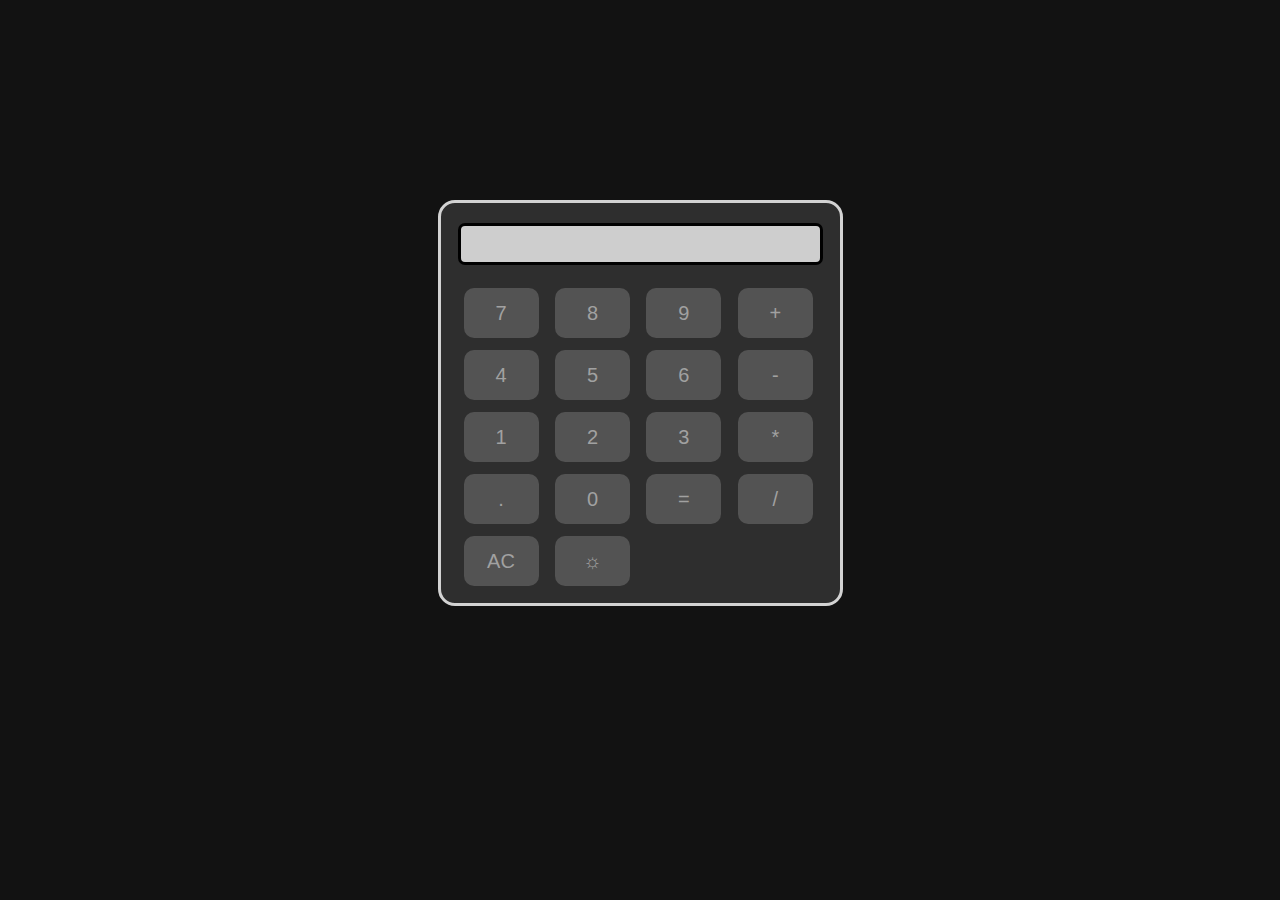
==== index.html @ 60aa8a6c "codigo refactorizdo" ====
<!DOCTYPE html>
<html lang="en">
  <head>
    <meta charset="UTF-8" />
    <meta name="viewport" content="width=device-width, initial-scale=1.0" />
    <title>Calculadora JS</title>

    <link href="css/estilos.css" rel="stylesheet" />
  </head>
  <body id="body">
  
      <div id="main">
        <div id="output"></div>
        <div id="buttonContainer">
          <div class="botones1">
            <button class="boton">7</button>
            <button class="boton">8</button>
            <button class="boton">9</button>
            <button class="boton">+</button>
          </div>
          <div class="botones2">
            <button class="boton">4</button>
            <button class="boton">5</button>
            <button class="boton">6</button>
            <button class="boton">-</button>
          </div>
          <div class="botones3">
            <button class="boton">1</button>
            <button class="boton">2</button>
            <button class="boton">3</button>
            <button class="boton">*</button>
          </div>
          <div class="botones4">
            <button class="boton">.</button>
            <button class="boton">0</button>
            <button id="=" class="boton">=</button>
            <button class="boton">/</button>

            <div class="botones5">
              <button id="AC" class="boton">AC</button>
              <button id ="themeBtn" class="boton">☼</button>
            </div>
          </div>
        </div>
      </div>

    <script src="scripts/click_botones.js"></script>
    <script src="scripts/cambioTema.js"></script>
  </body>
</html>
---- css/estilos.css ----
body {
  background-color: rgba(18,18,18,255);
  display: flex;
  justify-content: center;
  align-items: center;
  margin-top: 200px;
}

p {
  margin-top: 0px;
  margin-bottom: 0px;

}

#main {
  background-color: #2e2e2e;
  border-style: solid;
  border-color: #d3d3d3;
  border-radius: 17px;
  height: 380px;
  width: 365px;
  padding-top: 20px;
  padding-left: 17px;
  padding-right: 17px;
  font-family: 'Lucida Sans', 'Lucida Sans Regular', 'Lucida Grande', 'Lucida Sans Unicode', Geneva, Verdana, sans-serif;
  transition: background-color 0.3s;
}

div#output {
  background-color: #cecece;
  border-style: solid;
  border-color: rgb(0, 0, 0);
  border-radius: 7px;
  padding-left: 20px;
  padding-right: 20px;
  padding-top: 7px;
  padding-bottom: 14px;
  margin-bottom: 17px;
  height: 15px;
  text-align: right;
}

div.botones1, .botones2, .botones3, .botones4 {
  height: fit-content;
  width: fit-content;
}

button {
  height: 50px;
  width: 75px;
  margin: 6px;
  font-family: 'Lucida Sans', 'Lucida Sans Regular', 'Lucida Grande', 'Lucida Sans Unicode', Geneva, Verdana, sans-serif;
  font-size: 20px;
  border-radius: 10px;
  background-color :#535353;
  color: rgb(161, 161, 161);
  border: none;
  padding: 10px 20px;
  cursor: pointer;
  transition: background-color 0.3s;
}

#botonTema {
  background-color: #f7e5c5;
}
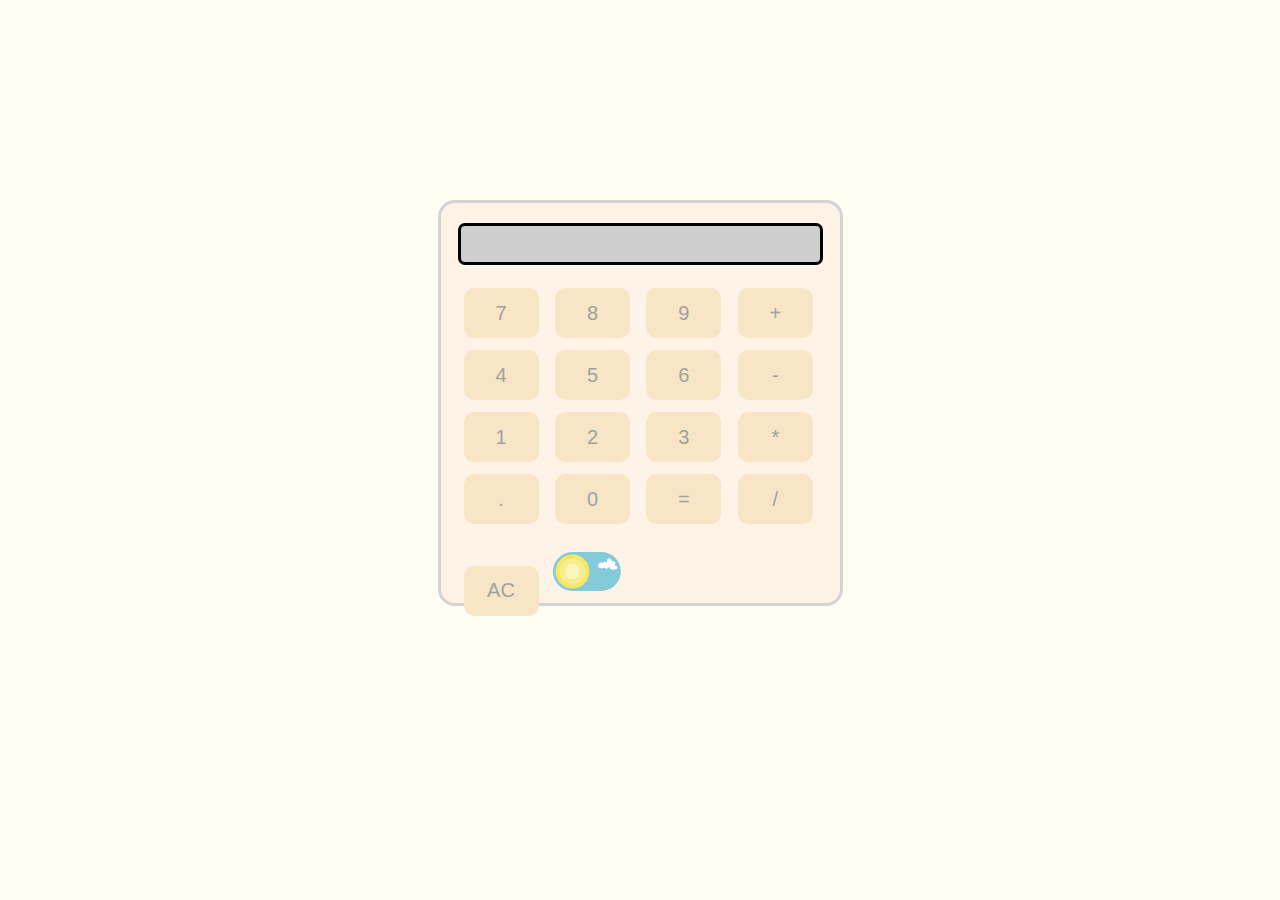
==== commit cf36fcc6: "boton tema a medias" ====
--- a/index.html
+++ b/index.html
@@ -38,7 +38,63 @@
 
             <div class="botones5">
               <button id="AC" class="boton">AC</button>
-              <button id ="themeBtn" class="boton">☼</button>
+              <label id="theme-toggle-button">
+                <input type="checkbox" id="toggle">
+                <svg viewBox="0 0 69.667 44" xmlns:xlink="http://www.w3.org/1999/xlink" xmlns="http://www.w3.org/2000/svg">
+                  <g transform="translate(3.5 3.5)" data-name="Component 15 – 1" id="Component_15_1">
+                    
+                    
+                    <g filter="url(#container)" transform="matrix(1, 0, 0, 1, -3.5, -3.5)">
+                      <rect fill="#83cbd8" transform="translate(3.5 3.5)" rx="17.5" height="35" width="60.667" data-name="container" id="container"></rect>
+                    </g>
+                    
+                    <g transform="translate(2.333 2.333)" id="button">
+                      
+                      <g data-name="sun" id="sun">
+                        <g filter="url(#sun-outer)" transform="matrix(1, 0, 0, 1, -5.83, -5.83)">
+                          <circle fill="#f8e664" transform="translate(5.83 5.83)" r="15.167" cy="15.167" cx="15.167" data-name="sun-outer" id="sun-outer-2"></circle>
+                        </g>
+                        <g filter="url(#sun)" transform="matrix(1, 0, 0, 1, -5.83, -5.83)">
+                          <path fill="rgba(246,254,247,0.29)" transform="translate(9.33 9.33)" d="M11.667,0A11.667,11.667,0,1,1,0,11.667,11.667,11.667,0,0,1,11.667,0Z" data-name="sun" id="sun-3"></path>
+                        </g>
+                        <circle fill="#fcf4b9" transform="translate(8.167 8.167)" r="7" cy="7" cx="7" id="sun-inner"></circle>
+                      </g>
+                      
+                        
+                      <g data-name="moon" id="moon">
+                        <g filter="url(#moon)" transform="matrix(1, 0, 0, 1, -31.5, -5.83)">
+                          <circle fill="#cce6ee" transform="translate(31.5 5.83)" r="15.167" cy="15.167" cx="15.167" data-name="moon" id="moon-3"></circle>
+                        </g>
+                        <g fill="#a6cad0" transform="translate(-24.415 -1.009)" id="patches">
+                          <circle transform="translate(43.009 4.496)" r="2" cy="2" cx="2"></circle>
+                          <circle transform="translate(39.366 17.952)" r="2" cy="2" cx="2" data-name="patch"></circle>
+                          <circle transform="translate(33.016 8.044)" r="1" cy="1" cx="1" data-name="patch"></circle>
+                          <circle transform="translate(51.081 18.888)" r="1" cy="1" cx="1" data-name="patch"></circle>
+                          <circle transform="translate(33.016 22.503)" r="1" cy="1" cx="1" data-name="patch"></circle>
+                          <circle transform="translate(50.081 10.53)" r="1.5" cy="1.5" cx="1.5" data-name="patch"></circle>
+                        </g>
+                      </g>
+                    </g>
+                    
+                    
+                    <g filter="url(#cloud)" transform="matrix(1, 0, 0, 1, -3.5, -3.5)">
+                      <path fill="#fff" transform="translate(-3466.47 -160.94)" d="M3512.81,173.815a4.463,4.463,0,0,1,2.243.62.95.95,0,0,1,.72-1.281,4.852,4.852,0,0,1,2.623.519c.034.02-.5-1.968.281-2.716a2.117,2.117,0,0,1,2.829-.274,1.821,1.821,0,0,1,.854,1.858c.063.037,2.594-.049,3.285,1.273s-.865,2.544-.807,2.626a12.192,12.192,0,0,1,2.278.892c.553.448,1.106,1.992-1.62,2.927a7.742,7.742,0,0,1-3.762-.3c-1.28-.49-1.181-2.65-1.137-2.624s-1.417,2.2-2.623,2.2a4.172,4.172,0,0,1-2.394-1.206,3.825,3.825,0,0,1-2.771.774c-3.429-.46-2.333-3.267-2.2-3.55A3.721,3.721,0,0,1,3512.81,173.815Z" data-name="cloud" id="cloud"></path>
+                    </g>
+              
+                    
+                    <g fill="#def8ff" transform="translate(3.585 1.325)" id="stars">
+                      <path transform="matrix(-1, 0.017, -0.017, -1, 24.231, 3.055)" d="M.774,0,.566.559,0,.539.458.933.25,1.492l.485-.361.458.394L1.024.953,1.509.592.943.572Z"></path>
+                      <path transform="matrix(-0.777, 0.629, -0.629, -0.777, 23.185, 12.358)" d="M1.341.529.836.472.736,0,.505.46,0,.4.4.729l-.231.46L.605.932l.4.326L.9.786Z" data-name="star"></path>
+                      <path transform="matrix(0.438, 0.899, -0.899, 0.438, 23.177, 29.735)" d="M.015,1.065.475.9l.285.365L.766.772l.46-.164L.745.494.751,0,.481.407,0,.293.285.658Z" data-name="star"></path>
+                      <path transform="translate(12.677 0.388) rotate(104)" d="M1.161,1.6,1.059,1,1.574.722.962.607.86,0,.613.572,0,.457.446.881.2,1.454l.516-.274Z" data-name="star"></path>
+                      <path transform="matrix(-0.07, 0.998, -0.998, -0.07, 11.066, 15.457)" d="M.873,1.648l.114-.62L1.579.945,1.03.62,1.144,0,.706.464.157.139.438.7,0,1.167l.592-.083Z" data-name="star"></path>
+                      <path transform="translate(8.326 28.061) rotate(11)" d="M.593,0,.638.724,0,.982l.7.211.045.724.36-.64.7.211L1.342.935,1.7.294,1.063.552Z" data-name="star"></path>
+                      <path transform="translate(5.012 5.962) rotate(172)" d="M.816,0,.5.455,0,.311.323.767l-.312.455.516-.215.323.456L.827.911,1.343.7.839.552Z" data-name="star"></path>
+                      <path transform="translate(2.218 14.616) rotate(169)" d="M1.261,0,.774.571.114.3.487.967,0,1.538.728,1.32l.372.662.047-.749.728-.218L1.215.749Z" data-name="star"></path>
+                    </g>
+                  </g>
+                </svg>
+              </label>
             </div>
           </div>
         </div>
@@ -46,5 +102,6 @@
 
     <script src="scripts/click_botones.js"></script>
     <script src="scripts/cambioTema.js"></script>
+    <script src="scripts/animation.js"></script>
   </body>
 </html>
--- a/css/estilos.css
+++ b/css/estilos.css
@@ -1,5 +1,5 @@
 body {
-  background-color: rgba(18,18,18,255);
+  background-color: rgb(253, 253, 242);
   display: flex;
   justify-content: center;
   align-items: center;
@@ -13,7 +13,7 @@
 }
 
 #main {
-  background-color: #2e2e2e;
+  background-color: #fff3e8;
   border-style: solid;
   border-color: #d3d3d3;
   border-radius: 17px;
@@ -52,14 +52,92 @@
   font-family: 'Lucida Sans', 'Lucida Sans Regular', 'Lucida Grande', 'Lucida Sans Unicode', Geneva, Verdana, sans-serif;
   font-size: 20px;
   border-radius: 10px;
-  background-color :#535353;
+  background-color :#f7e5c5;
   color: rgb(161, 161, 161);
   border: none;
   padding: 10px 20px;
   cursor: pointer;
-  transition: background-color 0.3s;
+  transition: 0.3s;
 }
 
-#botonTema {
+/* #themeBtn {
   background-color: #f7e5c5;
-}+} */
+
+/* The switch - the box around the slider */
+#theme-toggle-button {
+  /* font-size: 14px; */
+  position: relative;
+  display: inline-block;
+  width: 78px;
+  cursor: pointer;
+}
+
+/* Hide default HTML checkbox */
+#toggle {
+  opacity: 0;
+  width: 0;
+  height: 0;
+}
+
+#container,
+#patches,
+#stars,
+#button,
+#sun,
+#moon,
+#cloud {
+  transition-property: all;
+  transition-timing-function: cubic-bezier(0.4, 0, 0.2, 1);
+  transition-duration: 0.25s;
+}
+
+/* night sky background */
+#toggle:checked + svg #container {
+  fill: #2b4360;
+}
+
+/* move button to right when checked */
+#toggle:checked + svg #button {
+  transform: translate(28px, 2.333px);
+}
+
+/* show/hide sun and moon based on checkbox state */
+#sun {
+  opacity: 1;
+}
+
+#toggle:checked + svg #sun {
+  opacity: 0;
+}
+
+#moon {
+  opacity: 0;
+}
+
+#toggle:checked + svg #moon {
+  opacity: 1;
+}
+
+/* show or hide background items on checkbox state */
+#cloud {
+  opacity: 1;
+}
+
+#toggle:checked + svg #cloud {
+  opacity: 0;
+}
+
+#stars {
+  opacity: 0;
+}
+
+#toggle:checked + svg #stars {
+  opacity: 1;
+}
+
+
+.hover {
+  background-color: rgb(145, 145, 76);
+  
+}
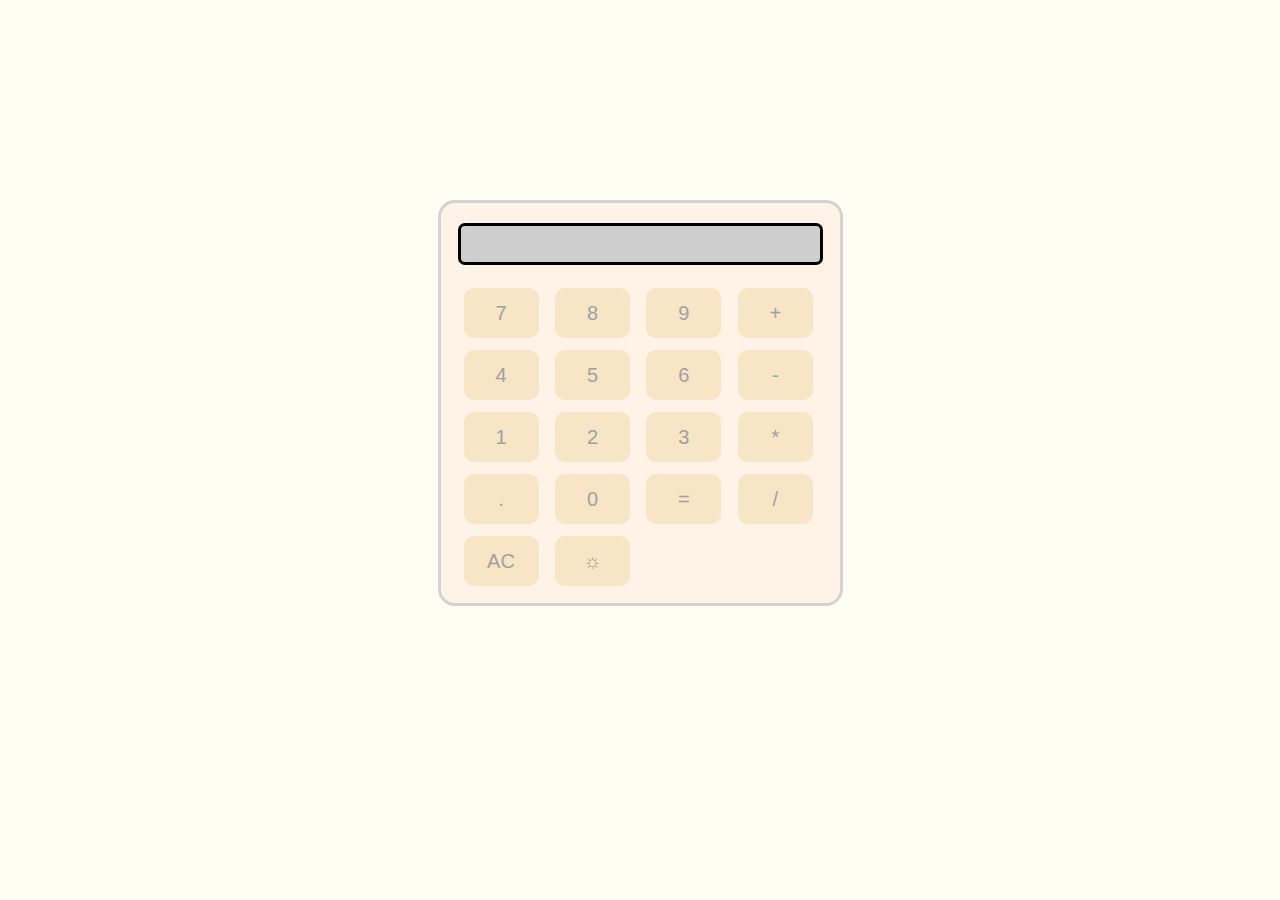
==== commit e585f345: "elimino el componente del botón, no cuadraba. añado el antiguo y ya itera su clase al contrario que " ====
--- a/index.html
+++ b/index.html
@@ -7,94 +7,38 @@
 
     <link href="css/estilos.css" rel="stylesheet" />
   </head>
-  <body id="body">
+  <body id="body" class="claro">
   
-      <div id="main">
+      <div id="main" class="claro">
         <div id="output"></div>
         <div id="buttonContainer">
           <div class="botones1">
-            <button class="boton">7</button>
-            <button class="boton">8</button>
-            <button class="boton">9</button>
-            <button class="boton">+</button>
+            <button class="boton claro">7</button>
+            <button class="boton claro">8</button>
+            <button class="boton claro">9</button>
+            <button class="boton claro">+</button>
           </div>
           <div class="botones2">
-            <button class="boton">4</button>
-            <button class="boton">5</button>
-            <button class="boton">6</button>
-            <button class="boton">-</button>
+            <button class="boton claro">4</button>
+            <button class="boton claro">5</button>
+            <button class="boton claro">6</button>
+            <button class="boton claro">-</button>
           </div>
           <div class="botones3">
-            <button class="boton">1</button>
-            <button class="boton">2</button>
-            <button class="boton">3</button>
-            <button class="boton">*</button>
+            <button class="boton claro">1</button>
+            <button class="boton claro">2</button>
+            <button class="boton claro">3</button>
+            <button class="boton claro">*</button>
           </div>
           <div class="botones4">
-            <button class="boton">.</button>
-            <button class="boton">0</button>
-            <button id="=" class="boton">=</button>
-            <button class="boton">/</button>
+            <button class="boton claro">.</button>
+            <button class="boton claro">0</button>
+            <button id="=" class="boton claro">=</button>
+            <button class="boton claro">/</button>
 
             <div class="botones5">
-              <button id="AC" class="boton">AC</button>
-              <label id="theme-toggle-button">
-                <input type="checkbox" id="toggle">
-                <svg viewBox="0 0 69.667 44" xmlns:xlink="http://www.w3.org/1999/xlink" xmlns="http://www.w3.org/2000/svg">
-                  <g transform="translate(3.5 3.5)" data-name="Component 15 – 1" id="Component_15_1">
-                    
-                    
-                    <g filter="url(#container)" transform="matrix(1, 0, 0, 1, -3.5, -3.5)">
-                      <rect fill="#83cbd8" transform="translate(3.5 3.5)" rx="17.5" height="35" width="60.667" data-name="container" id="container"></rect>
-                    </g>
-                    
-                    <g transform="translate(2.333 2.333)" id="button">
-                      
-                      <g data-name="sun" id="sun">
-                        <g filter="url(#sun-outer)" transform="matrix(1, 0, 0, 1, -5.83, -5.83)">
-                          <circle fill="#f8e664" transform="translate(5.83 5.83)" r="15.167" cy="15.167" cx="15.167" data-name="sun-outer" id="sun-outer-2"></circle>
-                        </g>
-                        <g filter="url(#sun)" transform="matrix(1, 0, 0, 1, -5.83, -5.83)">
-                          <path fill="rgba(246,254,247,0.29)" transform="translate(9.33 9.33)" d="M11.667,0A11.667,11.667,0,1,1,0,11.667,11.667,11.667,0,0,1,11.667,0Z" data-name="sun" id="sun-3"></path>
-                        </g>
-                        <circle fill="#fcf4b9" transform="translate(8.167 8.167)" r="7" cy="7" cx="7" id="sun-inner"></circle>
-                      </g>
-                      
-                        
-                      <g data-name="moon" id="moon">
-                        <g filter="url(#moon)" transform="matrix(1, 0, 0, 1, -31.5, -5.83)">
-                          <circle fill="#cce6ee" transform="translate(31.5 5.83)" r="15.167" cy="15.167" cx="15.167" data-name="moon" id="moon-3"></circle>
-                        </g>
-                        <g fill="#a6cad0" transform="translate(-24.415 -1.009)" id="patches">
-                          <circle transform="translate(43.009 4.496)" r="2" cy="2" cx="2"></circle>
-                          <circle transform="translate(39.366 17.952)" r="2" cy="2" cx="2" data-name="patch"></circle>
-                          <circle transform="translate(33.016 8.044)" r="1" cy="1" cx="1" data-name="patch"></circle>
-                          <circle transform="translate(51.081 18.888)" r="1" cy="1" cx="1" data-name="patch"></circle>
-                          <circle transform="translate(33.016 22.503)" r="1" cy="1" cx="1" data-name="patch"></circle>
-                          <circle transform="translate(50.081 10.53)" r="1.5" cy="1.5" cx="1.5" data-name="patch"></circle>
-                        </g>
-                      </g>
-                    </g>
-                    
-                    
-                    <g filter="url(#cloud)" transform="matrix(1, 0, 0, 1, -3.5, -3.5)">
-                      <path fill="#fff" transform="translate(-3466.47 -160.94)" d="M3512.81,173.815a4.463,4.463,0,0,1,2.243.62.95.95,0,0,1,.72-1.281,4.852,4.852,0,0,1,2.623.519c.034.02-.5-1.968.281-2.716a2.117,2.117,0,0,1,2.829-.274,1.821,1.821,0,0,1,.854,1.858c.063.037,2.594-.049,3.285,1.273s-.865,2.544-.807,2.626a12.192,12.192,0,0,1,2.278.892c.553.448,1.106,1.992-1.62,2.927a7.742,7.742,0,0,1-3.762-.3c-1.28-.49-1.181-2.65-1.137-2.624s-1.417,2.2-2.623,2.2a4.172,4.172,0,0,1-2.394-1.206,3.825,3.825,0,0,1-2.771.774c-3.429-.46-2.333-3.267-2.2-3.55A3.721,3.721,0,0,1,3512.81,173.815Z" data-name="cloud" id="cloud"></path>
-                    </g>
-              
-                    
-                    <g fill="#def8ff" transform="translate(3.585 1.325)" id="stars">
-                      <path transform="matrix(-1, 0.017, -0.017, -1, 24.231, 3.055)" d="M.774,0,.566.559,0,.539.458.933.25,1.492l.485-.361.458.394L1.024.953,1.509.592.943.572Z"></path>
-                      <path transform="matrix(-0.777, 0.629, -0.629, -0.777, 23.185, 12.358)" d="M1.341.529.836.472.736,0,.505.46,0,.4.4.729l-.231.46L.605.932l.4.326L.9.786Z" data-name="star"></path>
-                      <path transform="matrix(0.438, 0.899, -0.899, 0.438, 23.177, 29.735)" d="M.015,1.065.475.9l.285.365L.766.772l.46-.164L.745.494.751,0,.481.407,0,.293.285.658Z" data-name="star"></path>
-                      <path transform="translate(12.677 0.388) rotate(104)" d="M1.161,1.6,1.059,1,1.574.722.962.607.86,0,.613.572,0,.457.446.881.2,1.454l.516-.274Z" data-name="star"></path>
-                      <path transform="matrix(-0.07, 0.998, -0.998, -0.07, 11.066, 15.457)" d="M.873,1.648l.114-.62L1.579.945,1.03.62,1.144,0,.706.464.157.139.438.7,0,1.167l.592-.083Z" data-name="star"></path>
-                      <path transform="translate(8.326 28.061) rotate(11)" d="M.593,0,.638.724,0,.982l.7.211.045.724.36-.64.7.211L1.342.935,1.7.294,1.063.552Z" data-name="star"></path>
-                      <path transform="translate(5.012 5.962) rotate(172)" d="M.816,0,.5.455,0,.311.323.767l-.312.455.516-.215.323.456L.827.911,1.343.7.839.552Z" data-name="star"></path>
-                      <path transform="translate(2.218 14.616) rotate(169)" d="M1.261,0,.774.571.114.3.487.967,0,1.538.728,1.32l.372.662.047-.749.728-.218L1.215.749Z" data-name="star"></path>
-                    </g>
-                  </g>
-                </svg>
-              </label>
+              <button id="AC" class="boton claro">AC</button>
+              <button id ="toggleBtn" class="boton oscuro">☼</button>
             </div>
           </div>
         </div>
--- a/css/estilos.css
+++ b/css/estilos.css
@@ -1,9 +1,16 @@
-body {
-  background-color: rgb(253, 253, 242);
+#body {
   display: flex;
   justify-content: center;
   align-items: center;
   margin-top: 200px;
+}
+
+#body.claro {
+  background-color: rgb(253, 253, 242);
+}
+
+#body.oscuro {
+  background-color: rgba(18,18,18,255);
 }
 
 p {
@@ -13,9 +20,7 @@
 }
 
 #main {
-  background-color: #fff3e8;
   border-style: solid;
-  border-color: #d3d3d3;
   border-radius: 17px;
   height: 380px;
   width: 365px;
@@ -24,6 +29,15 @@
   padding-right: 17px;
   font-family: 'Lucida Sans', 'Lucida Sans Regular', 'Lucida Grande', 'Lucida Sans Unicode', Geneva, Verdana, sans-serif;
   transition: background-color 0.3s;
+  border-color: #d3d3d3;
+}
+
+#main.claro {
+  background-color: #fff3e8;
+}
+
+#main.oscuro {
+  background-color: #2e2e2e;
 }
 
 div#output {
@@ -45,7 +59,7 @@
   width: fit-content;
 }
 
-button {
+.boton {
   height: 50px;
   width: 75px;
   margin: 6px;
@@ -60,84 +74,26 @@
   transition: 0.3s;
 }
 
-/* #themeBtn {
-  background-color: #f7e5c5;
-} */
-
-/* The switch - the box around the slider */
-#theme-toggle-button {
-  /* font-size: 14px; */
-  position: relative;
-  display: inline-block;
-  width: 78px;
-  cursor: pointer;
+.boton.claro {
+  background-color :#f7e5c5;
+  color: rgb(161, 161, 161);
 }
 
-/* Hide default HTML checkbox */
-#toggle {
-  opacity: 0;
-  width: 0;
-  height: 0;
+.boton.oscuro {
+  background-color: #535353;
+  color: rgb(161, 161, 161);
 }
 
-#container,
-#patches,
-#stars,
-#button,
-#sun,
-#moon,
-#cloud {
-  transition-property: all;
-  transition-timing-function: cubic-bezier(0.4, 0, 0.2, 1);
-  transition-duration: 0.25s;
+.boton.claro.hover {
+  background-color: rgb(199, 181, 181);
 }
 
-/* night sky background */
-#toggle:checked + svg #container {
-  fill: #2b4360;
-}
-
-/* move button to right when checked */
-#toggle:checked + svg #button {
-  transform: translate(28px, 2.333px);
-}
-
-/* show/hide sun and moon based on checkbox state */
-#sun {
-  opacity: 1;
-}
-
-#toggle:checked + svg #sun {
-  opacity: 0;
-}
-
-#moon {
-  opacity: 0;
-}
-
-#toggle:checked + svg #moon {
-  opacity: 1;
-}
-
-/* show or hide background items on checkbox state */
-#cloud {
-  opacity: 1;
-}
-
-#toggle:checked + svg #cloud {
-  opacity: 0;
-}
-
-#stars {
-  opacity: 0;
-}
-
-#toggle:checked + svg #stars {
-  opacity: 1;
+.boton.oscuro.hover {
+  background-color: rgb(255, 255, 255);
 }
 
 
-.hover {
-  background-color: rgb(145, 145, 76);
-  
+#toggleBtn {
+  background-color: #f7e5c5;
 }
+
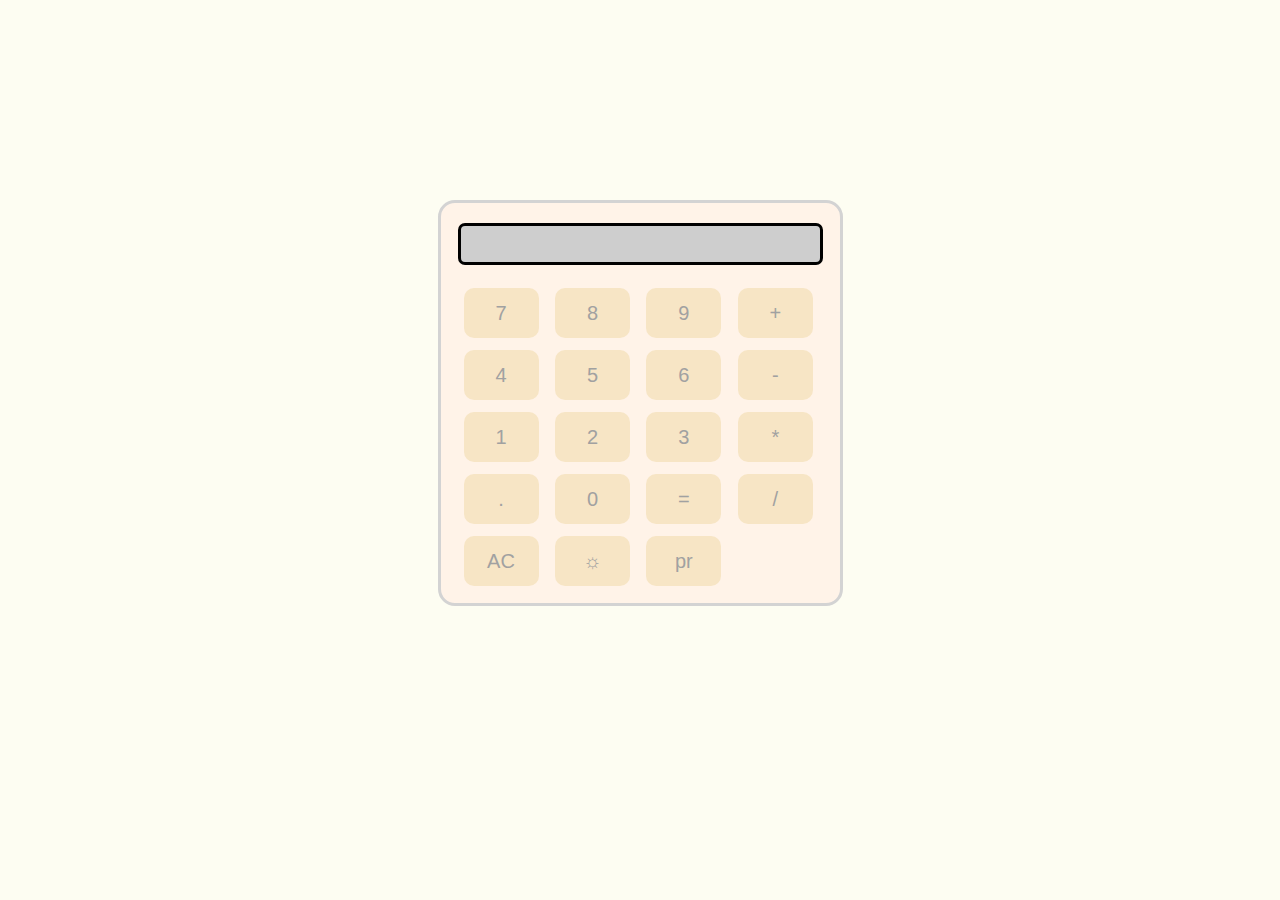
==== commit 438bb414: "bug #03" ====
--- a/index.html
+++ b/index.html
@@ -39,6 +39,7 @@
             <div class="botones5">
               <button id="AC" class="boton claro">AC</button>
               <button id ="toggleBtn" class="boton oscuro">☼</button>
+              <button id="prueba" class="boton claro">pr</button>
             </div>
           </div>
         </div>
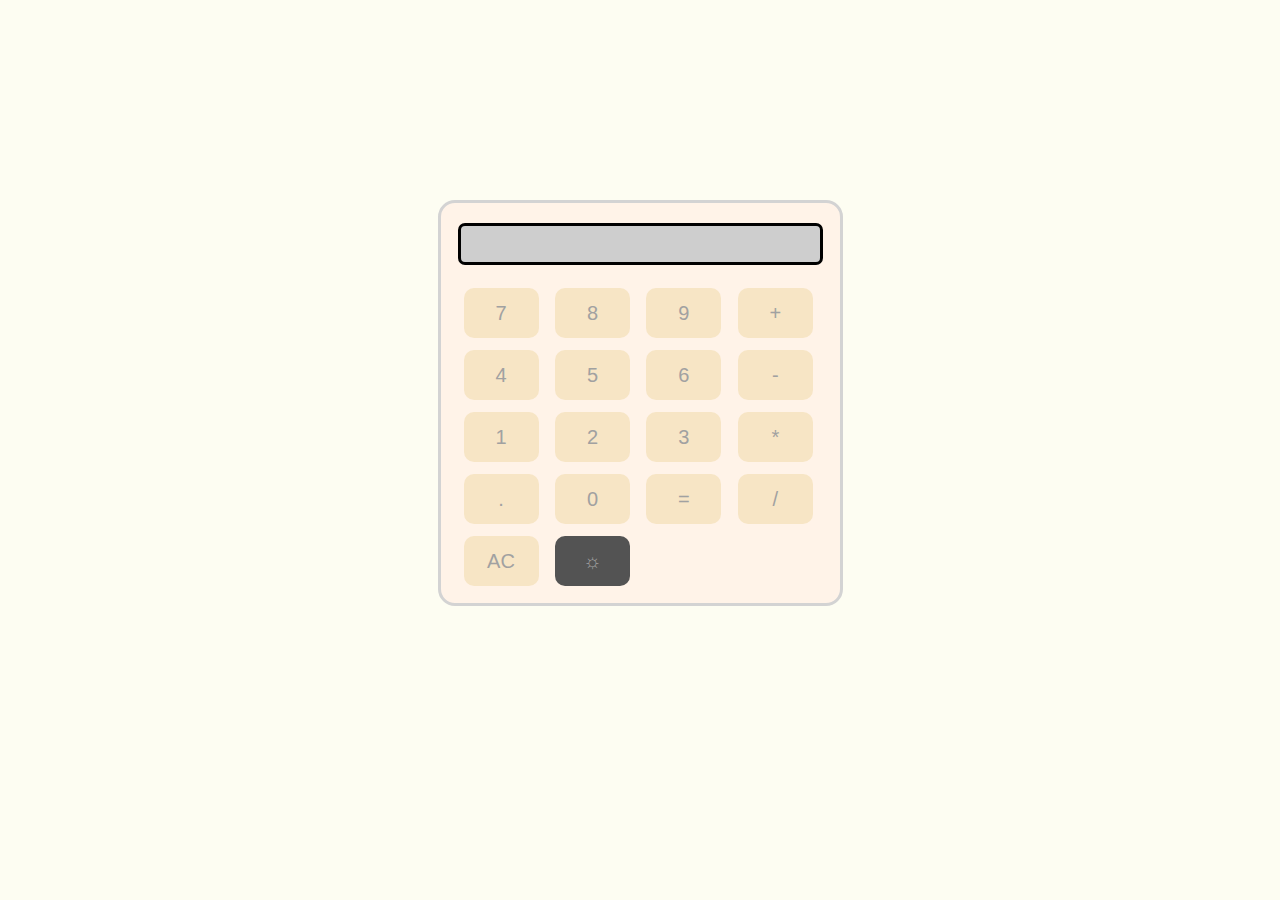
==== commit 7474752f: "bug#03 fixed" ====
--- a/index.html
+++ b/index.html
@@ -39,7 +39,6 @@
             <div class="botones5">
               <button id="AC" class="boton claro">AC</button>
               <button id ="toggleBtn" class="boton oscuro">☼</button>
-              <button id="prueba" class="boton claro">pr</button>
             </div>
           </div>
         </div>
--- a/css/estilos.css
+++ b/css/estilos.css
@@ -66,8 +66,6 @@
   font-family: 'Lucida Sans', 'Lucida Sans Regular', 'Lucida Grande', 'Lucida Sans Unicode', Geneva, Verdana, sans-serif;
   font-size: 20px;
   border-radius: 10px;
-  background-color :#f7e5c5;
-  color: rgb(161, 161, 161);
   border: none;
   padding: 10px 20px;
   cursor: pointer;
@@ -92,8 +90,3 @@
   background-color: rgb(255, 255, 255);
 }
 
-
-#toggleBtn {
-  background-color: #f7e5c5;
-}
-
